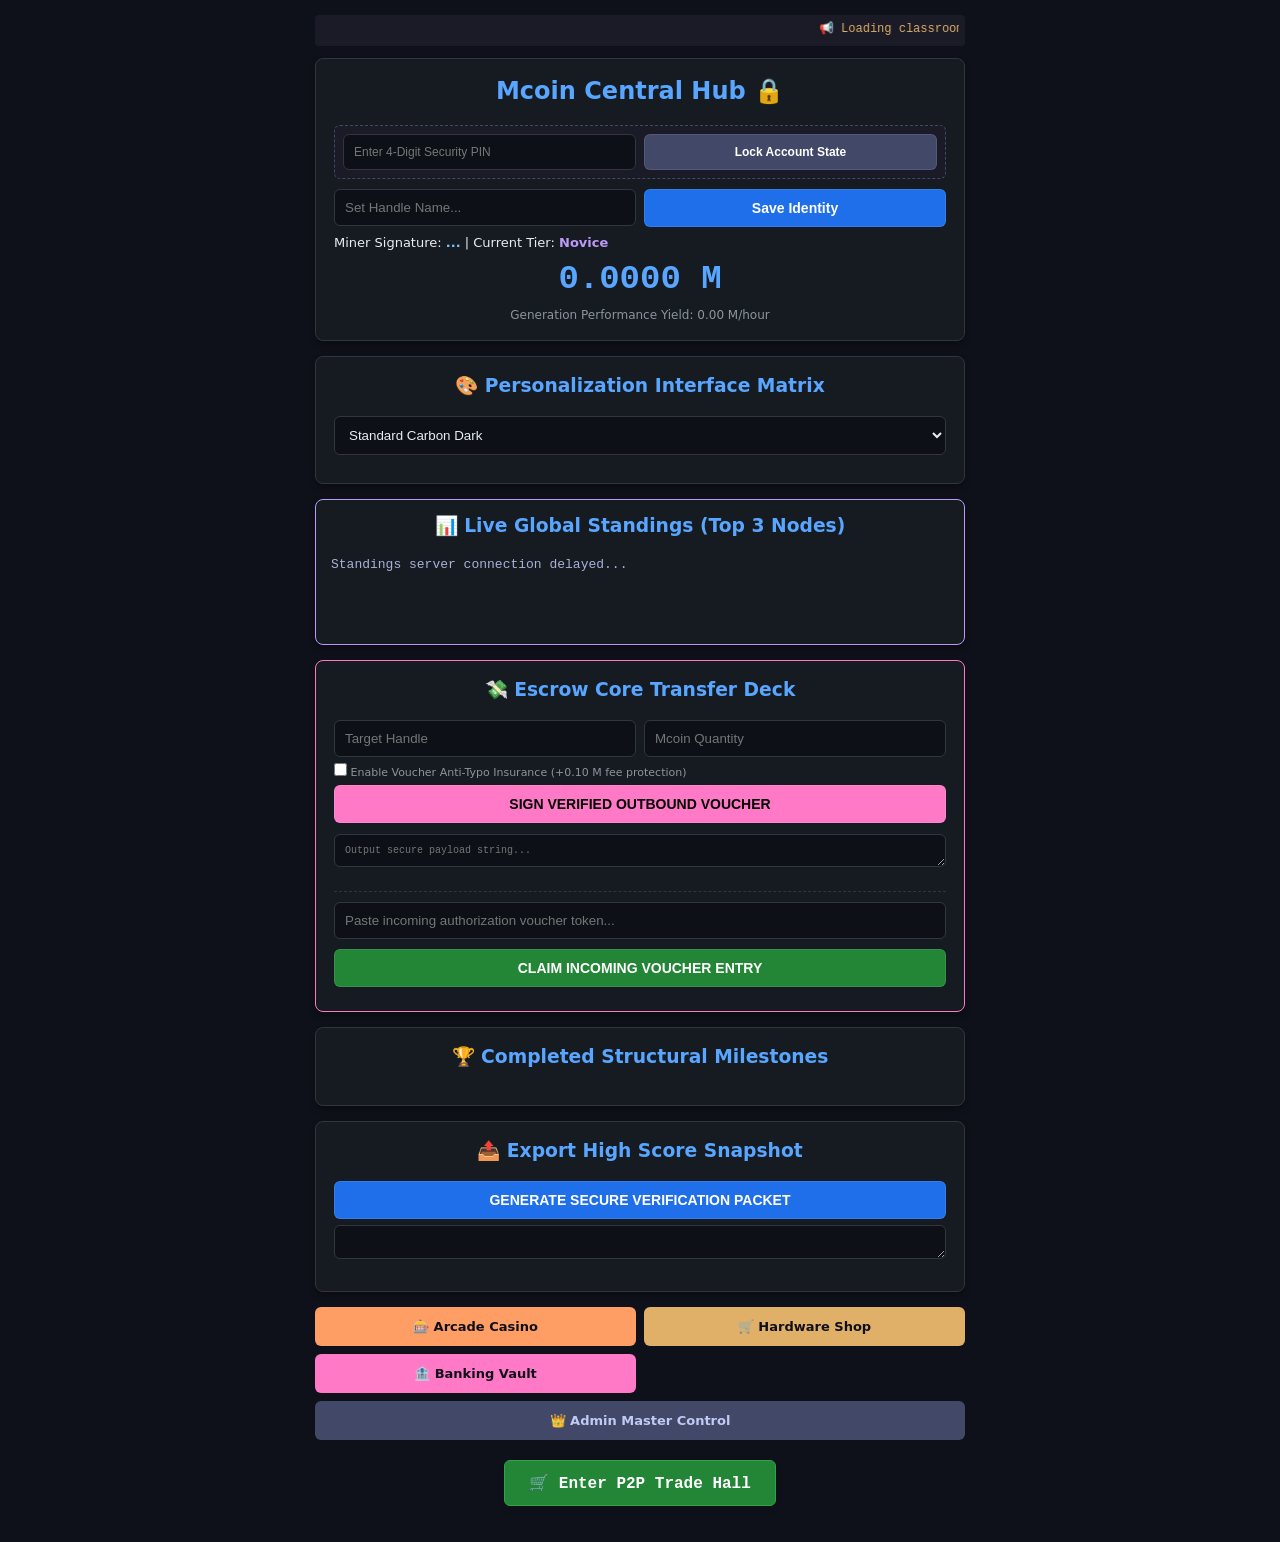
==== index.html @ 6f949d31 "Injected micro-timestamp cache buster to clear browser memory assets" ====
<!DOCTYPE html>
<html lang="en">
<head>
    <meta charset="UTF-8"><meta name="viewport" content="width=device-width, initial-scale=1.0">
    <title>Mcoin Hub Terminal</title><link rel="stylesheet" href="style.css">
</head>
<body>
    <div id="maintBlock" style="display:none;" class="card"><h2 style="color:#f7768e;">⚙️ SERVER MAINTENANCE MODE ACTIVE</h2><p id="maintCtx" style="text-align:center; font-family:monospace;"></p></div>

    <div id="appContainer">
        <div class="ticker"><marquee id="bulletinTicker">📢 Loading classroom mainframe broadcast array...</marquee></div>

        <div class="card">
            <h2>Mcoin Central Hub 🔒</h2>

            <div style="background:#1a1b26; padding:8px; border-radius:6px; margin-bottom:10px; border:1px dashed #414868;">
                <div class="flex-container">
                    <input type="password" id="pinField" maxlength="4" placeholder="Enter 4-Digit Security PIN" style="font-size:12px;">
                    <button onclick="savePinSecurity()" style="width:auto; background:#414868; font-size:12px;">Lock Account State</button>
                </div>
            </div>

            <div class="flex-container">
                <input type="text" id="usernameField" placeholder="Set Handle Name...">
                <button onclick="commitUsernameWrapper()" style="width:auto; background:#1f6feb;">Save Identity</button>
            </div>

            <p style="margin:8px 0; font-size:13px;">Miner Signature: <span id="userLabel" style="color:#79c0ff; font-weight:bold;">...</span> | Current Tier: <span id="tierLabel" style="color:#bb9af7; font-weight:bold;">Novice</span></p>
            <div id="badgeDock"></div>

            <div class="balance-display"><span id="mainBal">0.0000</span> M</div>
            <p style="font-size:12px; color:#8b949e; text-align:center; margin:0;">Generation Performance Yield: <span id="rateLabel">0.00</span> M/hour</p>
        </div>

        <div class="card">
            <h3>🎨 Personalization Interface Matrix</h3>
            <select id="themeSelector" onchange="applyUserThemeConfig(this.value)">
                <option value="dark">Standard Carbon Dark</option>
                <option value="matrix">Neon Green Matrix</option>
                <option value="purple">Vibrant Neon Purple</option>
            </select>
        </div>

        <div id="publicLeaderboard" style="display:none !important;"></div>
        <div id="firebaseLeaderboard" style="display:none !important;"></div>

        <div class="card" style="border-color:#bb9af7; padding: 15px;">
            <h3>📊 Live Global Standings (Top 3 Nodes)</h3>
            <iframe src="leaderboard.html" style="width: 100%; height: 70px; border: none; background: transparent; overflow: hidden;" scrolling="no"></iframe>
        </div>

        <div class="card" style="border-color:#ff79c6;">
            <h3>💸 Escrow Core Transfer Deck</h3>
            <div class="flex-container">
                <input type="text" id="p2pTarget" placeholder="Target Handle">
                <input type="number" id="p2pAmt" placeholder="Mcoin Quantity">
            </div>
            <div style="font-size:11px; color:#8b949e; margin:6px 0;">
                <input type="checkbox" id="p2pInsurance" style="width:auto; margin:0;"> Enable Voucher Anti-Typo Insurance (+0.10 M fee protection)
            </div>
            <button onclick="issueVoucherWrapper()" style="background:#ff79c6; color:black;">SIGN VERIFIED OUTBOUND VOUCHER</button>
            <textarea id="p2pBoxOut" rows="1" readonly style="font-family:monospace; font-size:10px; margin-top:5px;" placeholder="Output secure payload string..."></textarea>
            <hr style="border:0; border-top:1px dashed #30363d; margin:10px 0;">
            <input type="text" id="p2pIn" placeholder="Paste incoming authorization voucher token...">
            <button onclick="claimVoucherWrapper()" style="background:#238636;">CLAIM INCOMING VOUCHER ENTRY</button>
        </div>

        <div class="card">
            <h3>🏆 Completed Structural Milestones</h3>
            <div id="achievementsContainer" style="font-size:12px; line-height:1.5; color:#a9b1d6;"></div>
        </div>

        <div class="card">
            <h3>📤 Export High Score Snapshot</h3>
            <button onclick="generateSecureVerificationPacket()" style="background:#1f6feb;">GENERATE SECURE VERIFICATION PACKET</button>
            <textarea id="cryptoSnapshotOut" rows="1" readonly style="font-family:monospace; font-size:11px;"></textarea>
        </div>

        <div class="nav-grid">
            <a href="casino.html" class="nav-btn casino">🎰 Arcade Casino</a>
            <a href="shop.html" class="nav-btn shop">🛒 Hardware Shop</a>
            <a href="banking.html" class="nav-btn bank">🏦 Banking Vault</a>
            <a href="admin.html" class="nav-btn admin">👑 Admin Master Control</a>
        </div>
    </div>

<div style="margin: 20px 0; text-align: center;">
    <a href="market.html" style="
        display: inline-block;
        background-color: #238636;
        color: #ffffff;
        border: 1px solid #2ea44f;
        padding: 12px 24px;
        font-family: 'Courier New', monospace;
        font-size: 16px;
        font-weight: bold;
        text-decoration: none;
        border-radius: 6px;
        box-shadow: 0 4px 6px rgba(0,0,0,0.1);
        transition: background-color 0.2s;
    " onmouseover="this.style.backgroundColor='#2ea44f'" onmouseout="this.style.backgroundColor='#238636'">
        🛒 Enter P2P Trade Hall
    </a>
</div>

    <script src="core.js?v=1783510158"></script>

    <script>
        const CLOUD_SAVE_ENDPOINT = "https://mcoin-bank-market-default-rtdb.asia-southeast1.firebasedatabase.app/leaderboard";

        function sendSnapshotToCloud() {
            const userEl = document.getElementById('userLabel');
            const balEl = document.getElementById('mainBal');
            if(!userEl || !balEl) return;

            let u = userEl.innerText.trim();
            let b = parseFloat(balEl.innerText.trim());

            if (u && u !== "..." && u !== "Anonymous_Miner" && !isNaN(b)) {
                let cleanKey = u.replace(/[^a-zA-Z0-9_]/g, "");
                if (cleanKey.length >= 3) {
                    fetch(`${CLOUD_SAVE_ENDPOINT}/${cleanKey}.json`, {
                        method: "PUT",
                        headers: { "Content-Type": "application/json" },
                        body: JSON.stringify({ score: parseFloat(b.toFixed(4)), lastSeen: Date.now() })
                    }).catch(() => {});
                }
            }
        }

        function commitUsernameWrapper() {
            if (typeof commitUsername === 'function') commitUsername();
            setTimeout(sendSnapshotToCloud, 600);
        }
        function issueVoucherWrapper() {
            if (typeof issueVoucherPayload === 'function') issueVoucherPayload();
            setTimeout(sendSnapshotToCloud, 600);
        }
        function claimVoucherWrapper() {
            if (typeof claimVoucherPayload === 'function') claimVoucherPayload();
            setTimeout(sendSnapshotToCloud, 600);
        }

        // Upload state snapshots every 6 seconds 
        setInterval(sendSnapshotToCloud, 6000);
        setTimeout(sendSnapshotToCloud, 1500);
    </script>
</body>
</html>
---- style.css ----
:root { --bg: #0f111a; --card-bg: #161b22; --border: #30363d; --text: #e6edf3; --accent: #58a6ff; --rig-border: solid 1px var(--border); }
body { background-color: var(--bg); color: var(--text); font-family: system-ui, sans-serif; padding: 15px; max-width: 650px; margin: 0 auto; text-align: center; transition: background 0.3s, color 0.3s; }
.card { background-color: var(--card-bg); border: var(--rig-border); border-radius: 8px; padding: 18px; margin-bottom: 15px; box-shadow: 0 4px 6px rgba(0,0,0,0.3); text-align: left; position: relative; }
h1, h2, h3, h4 { margin-top: 0; color: var(--accent); text-align: center; }
.balance-display { font-size: 34px; font-weight: bold; color: #58a6ff; margin: 10px 0; text-align: center; font-family: monospace; }
button { background-color: #238636; color: white; border: 1px solid rgba(240,246,252,0.1); border-radius: 6px; padding: 10px; font-size: 14px; cursor: pointer; width: 100%; margin-bottom: 6px; font-weight: bold; }
button:hover { filter: brightness(1.1); }
button:disabled { background-color: #21262d; color: #8b949e; cursor: not-allowed; }
input, textarea, select { width: 100%; padding: 10px; background-color: #0d1117; border: 1px solid var(--border); border-radius: 6px; color: var(--text); margin-bottom: 10px; box-sizing: border-box; }
.nav-grid { display: grid; grid-template-columns: 1fr 1fr; gap: 8px; margin-top: 15px; }
.nav-btn { background-color: #1f6feb; color: white; padding: 12px; border-radius: 6px; font-size: 13px; font-weight: bold; text-decoration: none; text-align: center; }
.nav-btn.casino { background-color: #ff9e64; color: #0f111a; }
.nav-btn.shop { background-color: #e0af68; color: #0f111a; }
.nav-btn.bank { background-color: #ff79c6; color: #0f111a; }
.nav-btn.admin { background-color: #414868; color: #c0caf5; grid-column: span 2; }
.game-box { background: #0d1117; border: 1px solid #21262d; border-radius: 6px; padding: 12px; margin-top: 10px; }
.flex-container { display: flex; gap: 8px; align-items: center; }
.flex-container input, .flex-container button, .flex-container select { flex: 1; margin-bottom: 0; }
.badge { display: inline-block; background: #38bdf8; color: #0f111a; padding: 2px 6px; font-size: 11px; font-weight: bold; border-radius: 4px; margin: 2px; }
.ticker { background: #1a1b26; padding: 6px; border-radius: 4px; font-family: monospace; font-size: 12px; color: #e0af68; margin-bottom: 12px; }
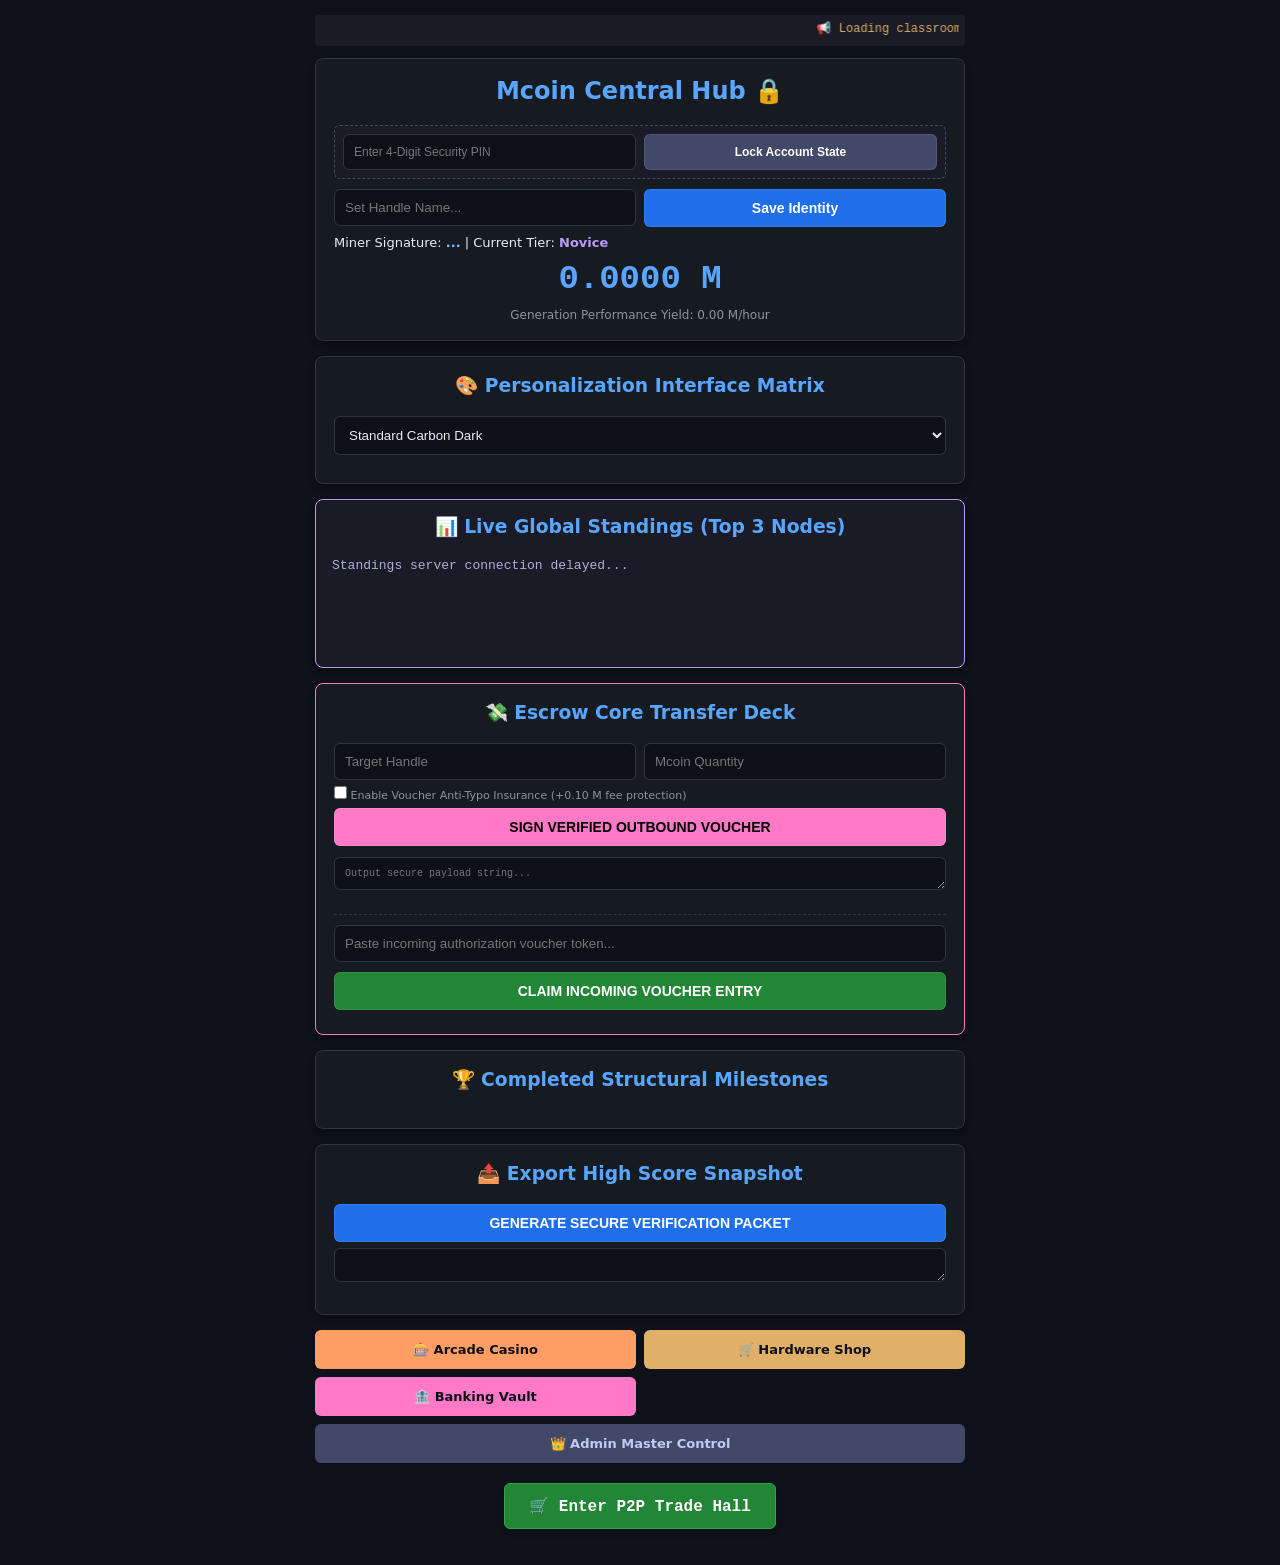
==== commit 2f5a3f37: "Applied layout visibility overrides to prevent CSS layout compression" ====
--- a/index.html
+++ b/index.html
@@ -44,9 +44,9 @@
         <div id="publicLeaderboard" style="display:none !important;"></div>
         <div id="firebaseLeaderboard" style="display:none !important;"></div>
 
-        <div class="card" style="border-color:#bb9af7; padding: 15px;">
+        <div class="card leaderboard-card-container">
             <h3>📊 Live Global Standings (Top 3 Nodes)</h3>
-            <iframe src="leaderboard.html" style="width: 100%; height: 70px; border: none; background: transparent; overflow: hidden;" scrolling="no"></iframe>
+            <iframe src="leaderboard.html" class="leaderboard-sandbox-frame" scrolling="no"></iframe>
         </div>
 
         <div class="card" style="border-color:#ff79c6;">
@@ -103,7 +103,9 @@
     </a>
 </div>
 
-    <script src="core.js?v=1783510158"></script>
+    <script>
+        document.write('<script src="core.js?v=' + Date.now() + '"><\/script>');
+    </script>
 
     <script>
         const CLOUD_SAVE_ENDPOINT = "https://mcoin-bank-market-default-rtdb.asia-southeast1.firebasedatabase.app/leaderboard";
@@ -141,7 +143,6 @@
             setTimeout(sendSnapshotToCloud, 600);
         }
 
-        // Upload state snapshots every 6 seconds 
         setInterval(sendSnapshotToCloud, 6000);
         setTimeout(sendSnapshotToCloud, 1500);
     </script>
--- a/style.css
+++ b/style.css
@@ -18,3 +18,22 @@
 .flex-container input, .flex-container button, .flex-container select { flex: 1; margin-bottom: 0; }
 .badge { display: inline-block; background: #38bdf8; color: #0f111a; padding: 2px 6px; font-size: 11px; font-weight: bold; border-radius: 4px; margin: 2px; }
 .ticker { background: #1a1b26; padding: 6px; border-radius: 4px; font-family: monospace; font-size: 12px; color: #e0af68; margin-bottom: 12px; }
+
+/* Global Leaderboard Core Interface Constraints Override */
+.leaderboard-card-container {
+    border-color: #bb9af7 !important;
+    background: #1a1b26 !important;
+    padding: 16px !important;
+    min-height: 110px !important;
+    height: auto !important;
+    overflow: visible !important;
+}
+
+.leaderboard-sandbox-frame {
+    width: 100% !important;
+    height: 95px !important;
+    border: none !important;
+    background: transparent !important;
+    overflow: hidden !important;
+    display: block !important;
+}
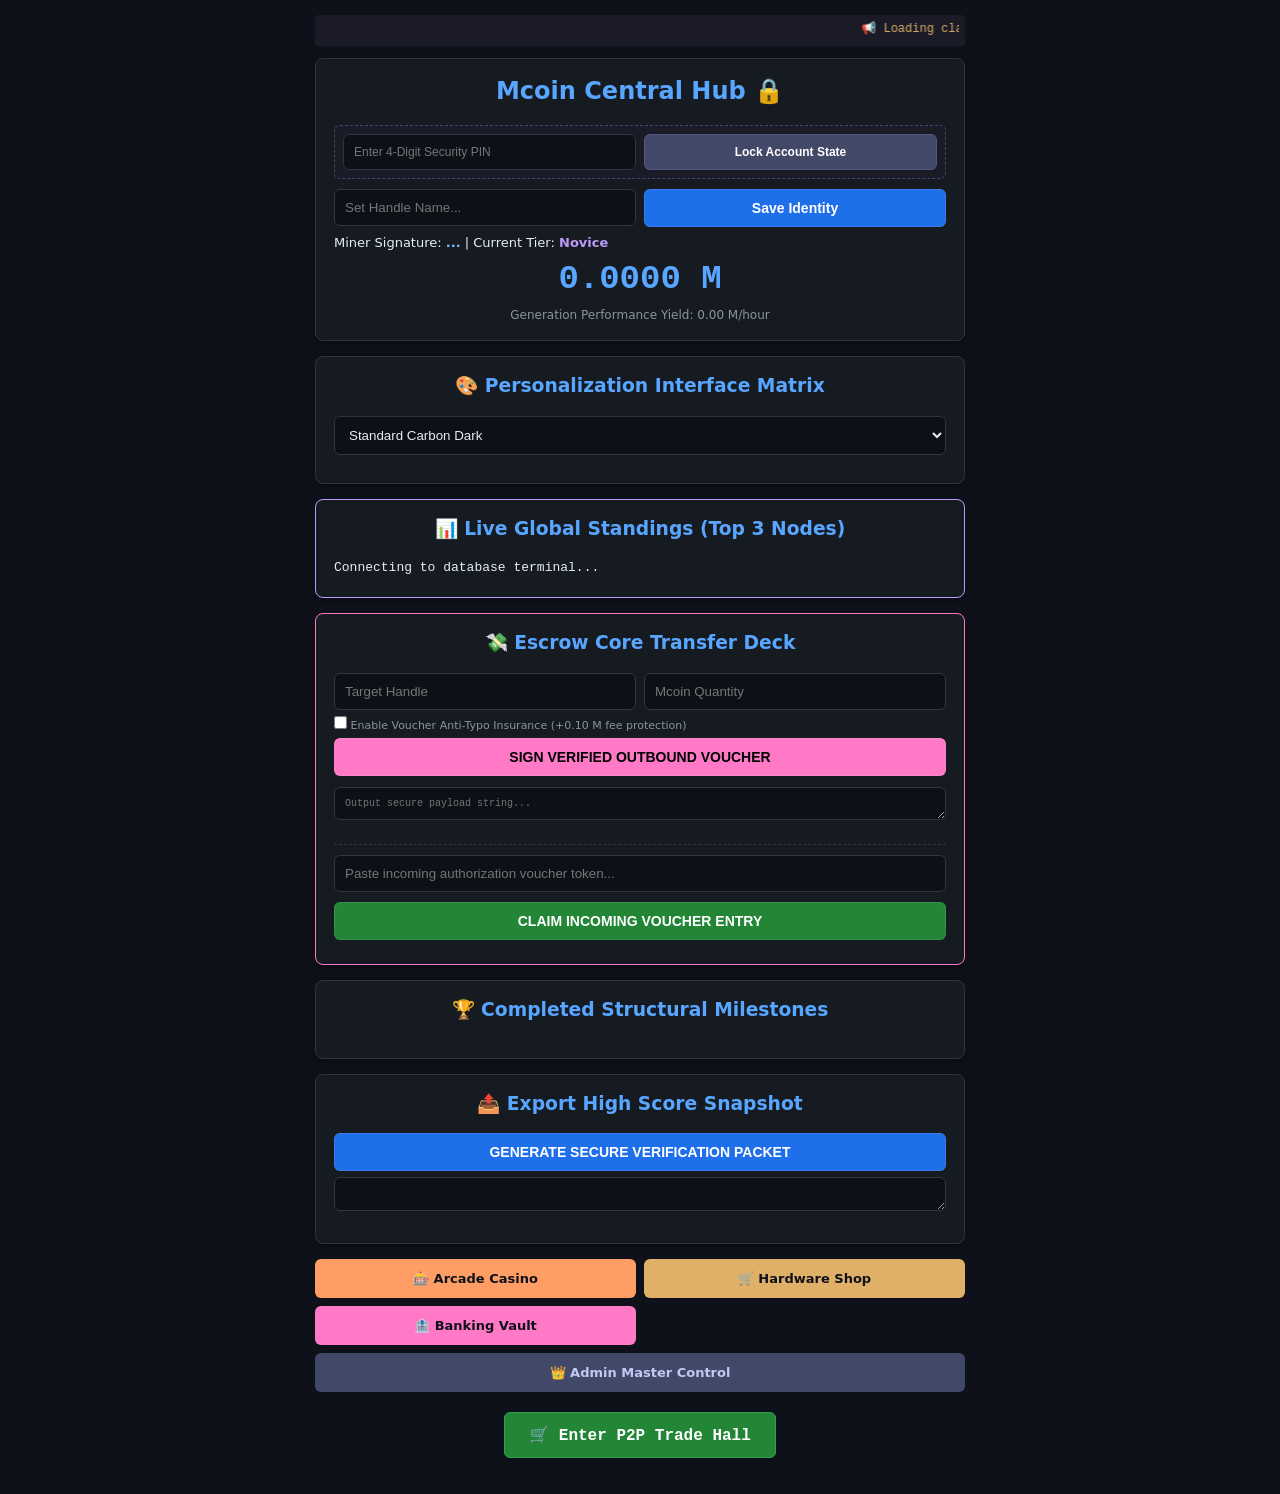
==== commit 868e2ff1: "Eliminated hardcoded system notification text loops inside engine modules" ====
--- a/index.html
+++ b/index.html
@@ -41,12 +41,11 @@
             </select>
         </div>
 
-        <div id="publicLeaderboard" style="display:none !important;"></div>
-        <div id="firebaseLeaderboard" style="display:none !important;"></div>
-
-        <div class="card leaderboard-card-container">
+        <div class="card" style="border-color:#bb9af7;">
             <h3>📊 Live Global Standings (Top 3 Nodes)</h3>
-            <iframe src="leaderboard.html" class="leaderboard-sandbox-frame" scrolling="no"></iframe>
+            <div id="publicLeaderboard" style="font-size:13px; font-family:monospace; line-height:1.6;">
+                <div id="liveCloudScores">Connecting to database terminal...</div>
+            </div>
         </div>
 
         <div class="card" style="border-color:#ff79c6;">
@@ -103,17 +102,15 @@
     </a>
 </div>
 
-    <script>
-        document.write('<script src="core.js?v=' + Date.now() + '"><\/script>');
-    </script>
+    <script src="core.js"></script>
 
     <script>
-        const CLOUD_SAVE_ENDPOINT = "https://mcoin-bank-market-default-rtdb.asia-southeast1.firebasedatabase.app/leaderboard";
+        const FIREBASE_ENDPOINT = "https://mcoin-bank-market-default-rtdb.asia-southeast1.firebasedatabase.app/leaderboard";
 
-        function sendSnapshotToCloud() {
+        function sendDataToCloud() {
             const userEl = document.getElementById('userLabel');
             const balEl = document.getElementById('mainBal');
-            if(!userEl || !balEl) return;
+            if (!userEl || !balEl) return;
 
             let u = userEl.innerText.trim();
             let b = parseFloat(balEl.innerText.trim());
@@ -121,7 +118,7 @@
             if (u && u !== "..." && u !== "Anonymous_Miner" && !isNaN(b)) {
                 let cleanKey = u.replace(/[^a-zA-Z0-9_]/g, "");
                 if (cleanKey.length >= 3) {
-                    fetch(`${CLOUD_SAVE_ENDPOINT}/${cleanKey}.json`, {
+                    fetch(`${FIREBASE_ENDPOINT}/${cleanKey}.json`, {
                         method: "PUT",
                         headers: { "Content-Type": "application/json" },
                         body: JSON.stringify({ score: parseFloat(b.toFixed(4)), lastSeen: Date.now() })
@@ -130,21 +127,61 @@
             }
         }
 
+        function pullAndInjectStandings() {
+            fetch(`${FIREBASE_ENDPOINT}.json`)
+                .then(r => r.json())
+                .then(data => {
+                    // Inject directly into the dynamically rendered target to defeat core.js UI refreshes
+                    const targetEl = document.getElementById("liveCloudScores") || document.getElementById("publicLeaderboard");
+                    if (!targetEl || !data) return;
+
+                    let list = [];
+                    Object.keys(data).forEach(k => {
+                        if (data[k] && typeof data[k].score === 'number') {
+                            list.push({ name: k, score: data[k].score });
+                        }
+                    });
+
+                    list.sort((a, b) => b.score - a.score);
+
+                    const userEl = document.getElementById('userLabel');
+                    let activeMe = userEl ? userEl.innerText.trim() : "...";
+                    let html = "";
+                    let rendered = 0;
+
+                    list.forEach(node => {
+                        if (rendered >= 3) return;
+                        if (node.name === "..." || node.name === "Anonymous_Miner") return;
+
+                        let medal = rendered === 0 ? "🥇" : rendered === 1 ? "🥈" : "🥉";
+                        let isMe = node.name === activeMe ? " <span style='color:#79c0ff;'>(You)</span>" : "";
+                        html += `<div>${medal} <b>${node.name}</b>${isMe}: <span style="color:#39d353;">${node.score.toFixed(4)} M</span></div>`;
+                        rendered++;
+                    });
+
+                    targetEl.innerHTML = html || "No verified registers synced yet.";
+                })
+                .catch(() => {});
+        }
+
         function commitUsernameWrapper() {
             if (typeof commitUsername === 'function') commitUsername();
-            setTimeout(sendSnapshotToCloud, 600);
+            setTimeout(sendDataToCloud, 400);
         }
         function issueVoucherWrapper() {
             if (typeof issueVoucherPayload === 'function') issueVoucherPayload();
-            setTimeout(sendSnapshotToCloud, 600);
+            setTimeout(sendDataToCloud, 400);
         }
         function claimVoucherWrapper() {
             if (typeof claimVoucherPayload === 'function') claimVoucherPayload();
-            setTimeout(sendSnapshotToCloud, 600);
+            setTimeout(sendDataToCloud, 400);
         }
 
-        setInterval(sendSnapshotToCloud, 6000);
-        setTimeout(sendSnapshotToCloud, 1500);
+        // Fast intervals to ensure network updates write faster than any local tick routine
+        setInterval(sendDataToCloud, 5000);
+        setInterval(pullAndInjectStandings, 2000);
+        
+        setTimeout(pullAndInjectStandings, 400);
     </script>
 </body>
 </html>
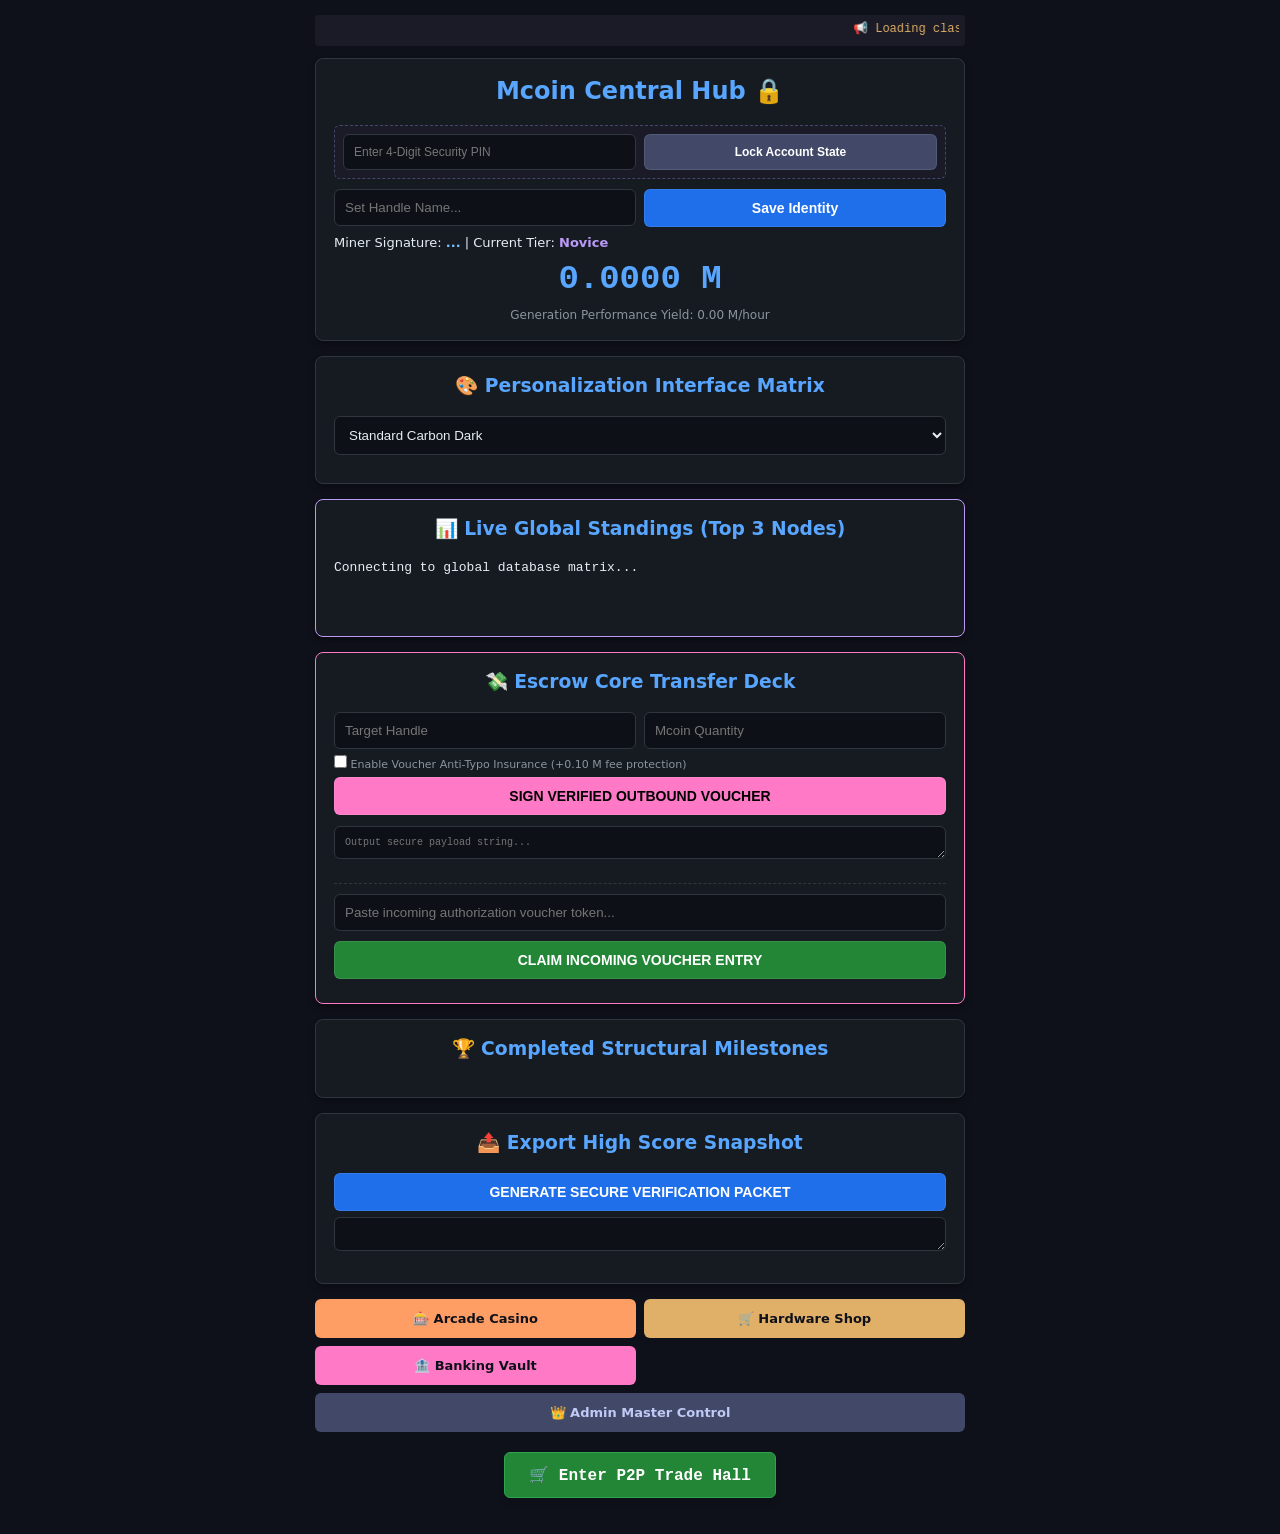
==== commit 1f8add3d: "Applied element level property write locks to safeguard the network view state" ====
--- a/index.html
+++ b/index.html
@@ -43,8 +43,8 @@
 
         <div class="card" style="border-color:#bb9af7;">
             <h3>📊 Live Global Standings (Top 3 Nodes)</h3>
-            <div id="publicLeaderboard" style="font-size:13px; font-family:monospace; line-height:1.6;">
-                <div id="liveCloudScores">Connecting to database terminal...</div>
+            <div id="publicLeaderboard" style="font-size:13px; font-family:monospace; line-height:1.6; min-height:60px;">
+                Connecting to global database matrix...
             </div>
         </div>
 
@@ -106,8 +106,32 @@
 
     <script>
         const FIREBASE_ENDPOINT = "https://mcoin-bank-market-default-rtdb.asia-southeast1.firebasedatabase.app/leaderboard";
-
-        function sendDataToCloud() {
+        const targetElement = document.getElementById("publicLeaderboard");
+
+        // Protect the element properties so core.js cannot change them
+        let realHTMLValue = targetElement.innerHTML;
+        Object.defineProperty(targetElement, 'innerHTML', {
+            get: function() { return realHTMLValue; },
+            set: function(val) {
+                // Only accept updates that contain live score structures, ignore offline resets
+                if (val.includes('🥈') || val.includes('🥇') || val.includes('Connecting')) {
+                    realHTMLValue = val;
+                    document.getElementById("publicLeaderboard").textContent = ""; 
+                    HTMLElement.prototype.removeAttribute.call(targetElement, 'innerText');
+                    // Render to the DOM interface safely
+                    Object.getOwnPropertyDescriptor(HTMLElement.prototype, 'innerHTML').set.call(targetElement, val);
+                }
+            },
+            configurable: false
+        });
+
+        Object.defineProperty(targetElement, 'innerText', {
+            get: function() { return targetElement.textContent; },
+            set: function(val) { /* Completely block plain text resets */ },
+            configurable: false
+        });
+
+        function sendSnapshotToCloud() {
             const userEl = document.getElementById('userLabel');
             const balEl = document.getElementById('mainBal');
             if (!userEl || !balEl) return;
@@ -127,13 +151,11 @@
             }
         }
 
-        function pullAndInjectStandings() {
+        function pullGlobalStandings() {
             fetch(`${FIREBASE_ENDPOINT}.json`)
                 .then(r => r.json())
                 .then(data => {
-                    // Inject directly into the dynamically rendered target to defeat core.js UI refreshes
-                    const targetEl = document.getElementById("liveCloudScores") || document.getElementById("publicLeaderboard");
-                    if (!targetEl || !data) return;
+                    if (!data) return;
 
                     let list = [];
                     Object.keys(data).forEach(k => {
@@ -159,29 +181,30 @@
                         rendered++;
                     });
 
-                    targetEl.innerHTML = html || "No verified registers synced yet.";
+                    if (html) {
+                        targetElement.innerHTML = html;
+                    }
                 })
                 .catch(() => {});
         }
 
         function commitUsernameWrapper() {
             if (typeof commitUsername === 'function') commitUsername();
-            setTimeout(sendDataToCloud, 400);
+            setTimeout(sendSnapshotToCloud, 400);
         }
         function issueVoucherWrapper() {
             if (typeof issueVoucherPayload === 'function') issueVoucherPayload();
-            setTimeout(sendDataToCloud, 400);
+            setTimeout(sendSnapshotToCloud, 400);
         }
         function claimVoucherWrapper() {
             if (typeof claimVoucherPayload === 'function') claimVoucherPayload();
-            setTimeout(sendDataToCloud, 400);
-        }
-
-        // Fast intervals to ensure network updates write faster than any local tick routine
-        setInterval(sendDataToCloud, 5000);
-        setInterval(pullAndInjectStandings, 2000);
-        
-        setTimeout(pullAndInjectStandings, 400);
+            setTimeout(sendSnapshotToCloud, 400);
+        }
+
+        // Active background sync intervals
+        setInterval(sendSnapshotToCloud, 6000);
+        setInterval(pullGlobalStandings, 2500);
+        setTimeout(pullGlobalStandings, 500);
     </script>
 </body>
 </html>
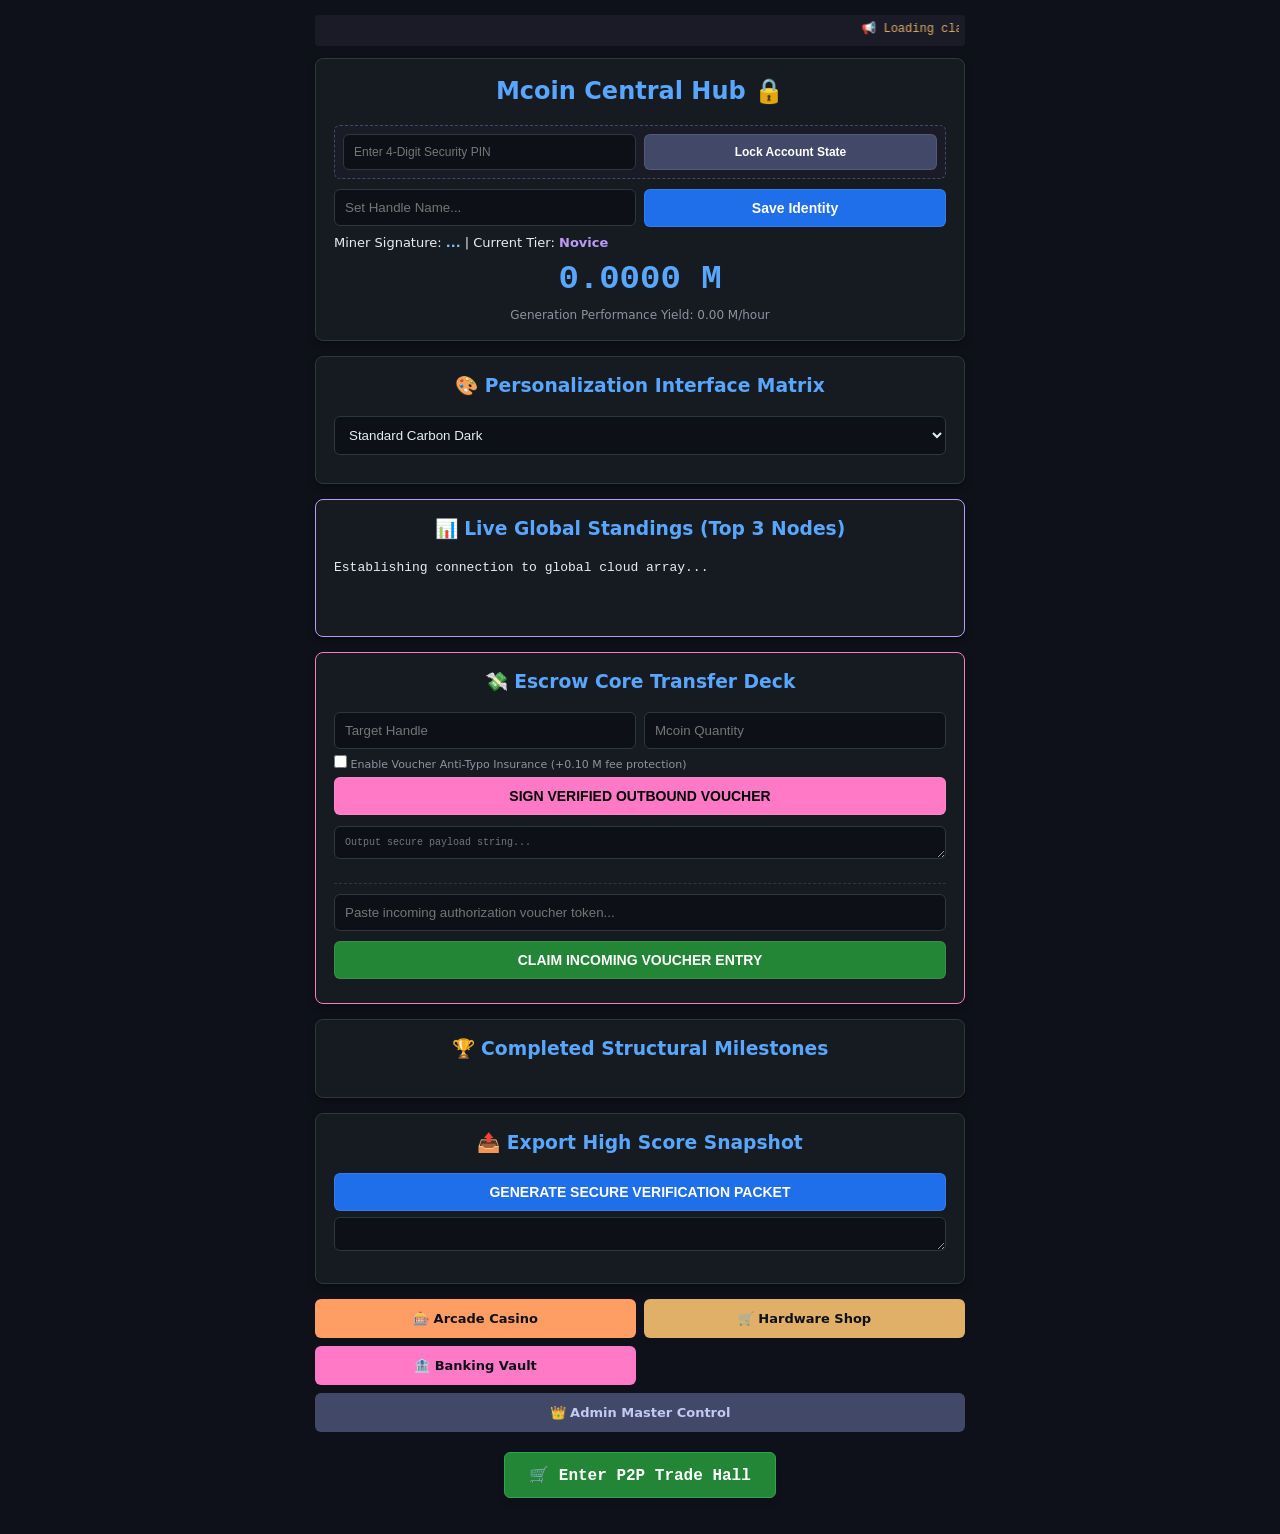
==== commit 6072a813: "Redirected legacy script UI outputs using custom DOM proxy rules" ====
--- a/index.html
+++ b/index.html
@@ -5,6 +5,21 @@
     <title>Mcoin Hub Terminal</title><link rel="stylesheet" href="style.css">
 </head>
 <body>
+    <div id="publicLeaderboard" style="display:none !important; visibility:hidden !important;"></div>
+    <div id="firebaseLeaderboard" style="display:none !important; visibility:hidden !important;"></div>
+
+    <script>
+        // STEALTH INTERCEPTOR: Hijack DOM lookups before core.js can touch them
+        const nativeGetElementById = document.getElementById;
+        document.getElementById = function(id) {
+            if (id === "publicLeaderboard" || id === "firebaseLeaderboard") {
+                // Force return of our hidden decoy element
+                return nativeGetElementById.call(document, "publicLeaderboard");
+            }
+            return nativeGetElementById.call(document, id);
+        };
+    </script>
+
     <div id="maintBlock" style="display:none;" class="card"><h2 style="color:#f7768e;">⚙️ SERVER MAINTENANCE MODE ACTIVE</h2><p id="maintCtx" style="text-align:center; font-family:monospace;"></p></div>
 
     <div id="appContainer">
@@ -43,8 +58,8 @@
 
         <div class="card" style="border-color:#bb9af7;">
             <h3>📊 Live Global Standings (Top 3 Nodes)</h3>
-            <div id="publicLeaderboard" style="font-size:13px; font-family:monospace; line-height:1.6; min-height:60px;">
-                Connecting to global database matrix...
+            <div id="trueCloudLeaderboard" style="font-size:13px; font-family:monospace; line-height:1.6; min-height:60px;">
+                Establishing connection to global cloud array...
             </div>
         </div>
 
@@ -106,34 +121,10 @@
 
     <script>
         const FIREBASE_ENDPOINT = "https://mcoin-bank-market-default-rtdb.asia-southeast1.firebasedatabase.app/leaderboard";
-        const targetElement = document.getElementById("publicLeaderboard");
-
-        // Protect the element properties so core.js cannot change them
-        let realHTMLValue = targetElement.innerHTML;
-        Object.defineProperty(targetElement, 'innerHTML', {
-            get: function() { return realHTMLValue; },
-            set: function(val) {
-                // Only accept updates that contain live score structures, ignore offline resets
-                if (val.includes('🥈') || val.includes('🥇') || val.includes('Connecting')) {
-                    realHTMLValue = val;
-                    document.getElementById("publicLeaderboard").textContent = ""; 
-                    HTMLElement.prototype.removeAttribute.call(targetElement, 'innerText');
-                    // Render to the DOM interface safely
-                    Object.getOwnPropertyDescriptor(HTMLElement.prototype, 'innerHTML').set.call(targetElement, val);
-                }
-            },
-            configurable: false
-        });
-
-        Object.defineProperty(targetElement, 'innerText', {
-            get: function() { return targetElement.textContent; },
-            set: function(val) { /* Completely block plain text resets */ },
-            configurable: false
-        });
 
         function sendSnapshotToCloud() {
-            const userEl = document.getElementById('userLabel');
-            const balEl = document.getElementById('mainBal');
+            const userEl = nativeGetElementById.call(document, 'userLabel');
+            const balEl = nativeGetElementById.call(document, 'mainBal');
             if (!userEl || !balEl) return;
 
             let u = userEl.innerText.trim();
@@ -155,7 +146,9 @@
             fetch(`${FIREBASE_ENDPOINT}.json`)
                 .then(r => r.json())
                 .then(data => {
-                    if (!data) return;
+                    // Bypass lookup filter to render specifically to our secure target
+                    const display = nativeGetElementById.call(document, "trueCloudLeaderboard");
+                    if (!display || !data) return;
 
                     let list = [];
                     Object.keys(data).forEach(k => {
@@ -166,7 +159,7 @@
 
                     list.sort((a, b) => b.score - a.score);
 
-                    const userEl = document.getElementById('userLabel');
+                    const userEl = nativeGetElementById.call(document, 'userLabel');
                     let activeMe = userEl ? userEl.innerText.trim() : "...";
                     let html = "";
                     let rendered = 0;
@@ -181,9 +174,7 @@
                         rendered++;
                     });
 
-                    if (html) {
-                        targetElement.innerHTML = html;
-                    }
+                    display.innerHTML = html || "No verified registers synced yet.";
                 })
                 .catch(() => {});
         }
@@ -201,10 +192,10 @@
             setTimeout(sendSnapshotToCloud, 400);
         }
 
-        // Active background sync intervals
+        // Run sync loops completely isolated
         setInterval(sendSnapshotToCloud, 6000);
-        setInterval(pullGlobalStandings, 2500);
-        setTimeout(pullGlobalStandings, 500);
+        setInterval(pullGlobalStandings, 2000);
+        setTimeout(pullGlobalStandings, 400);
     </script>
 </body>
 </html>
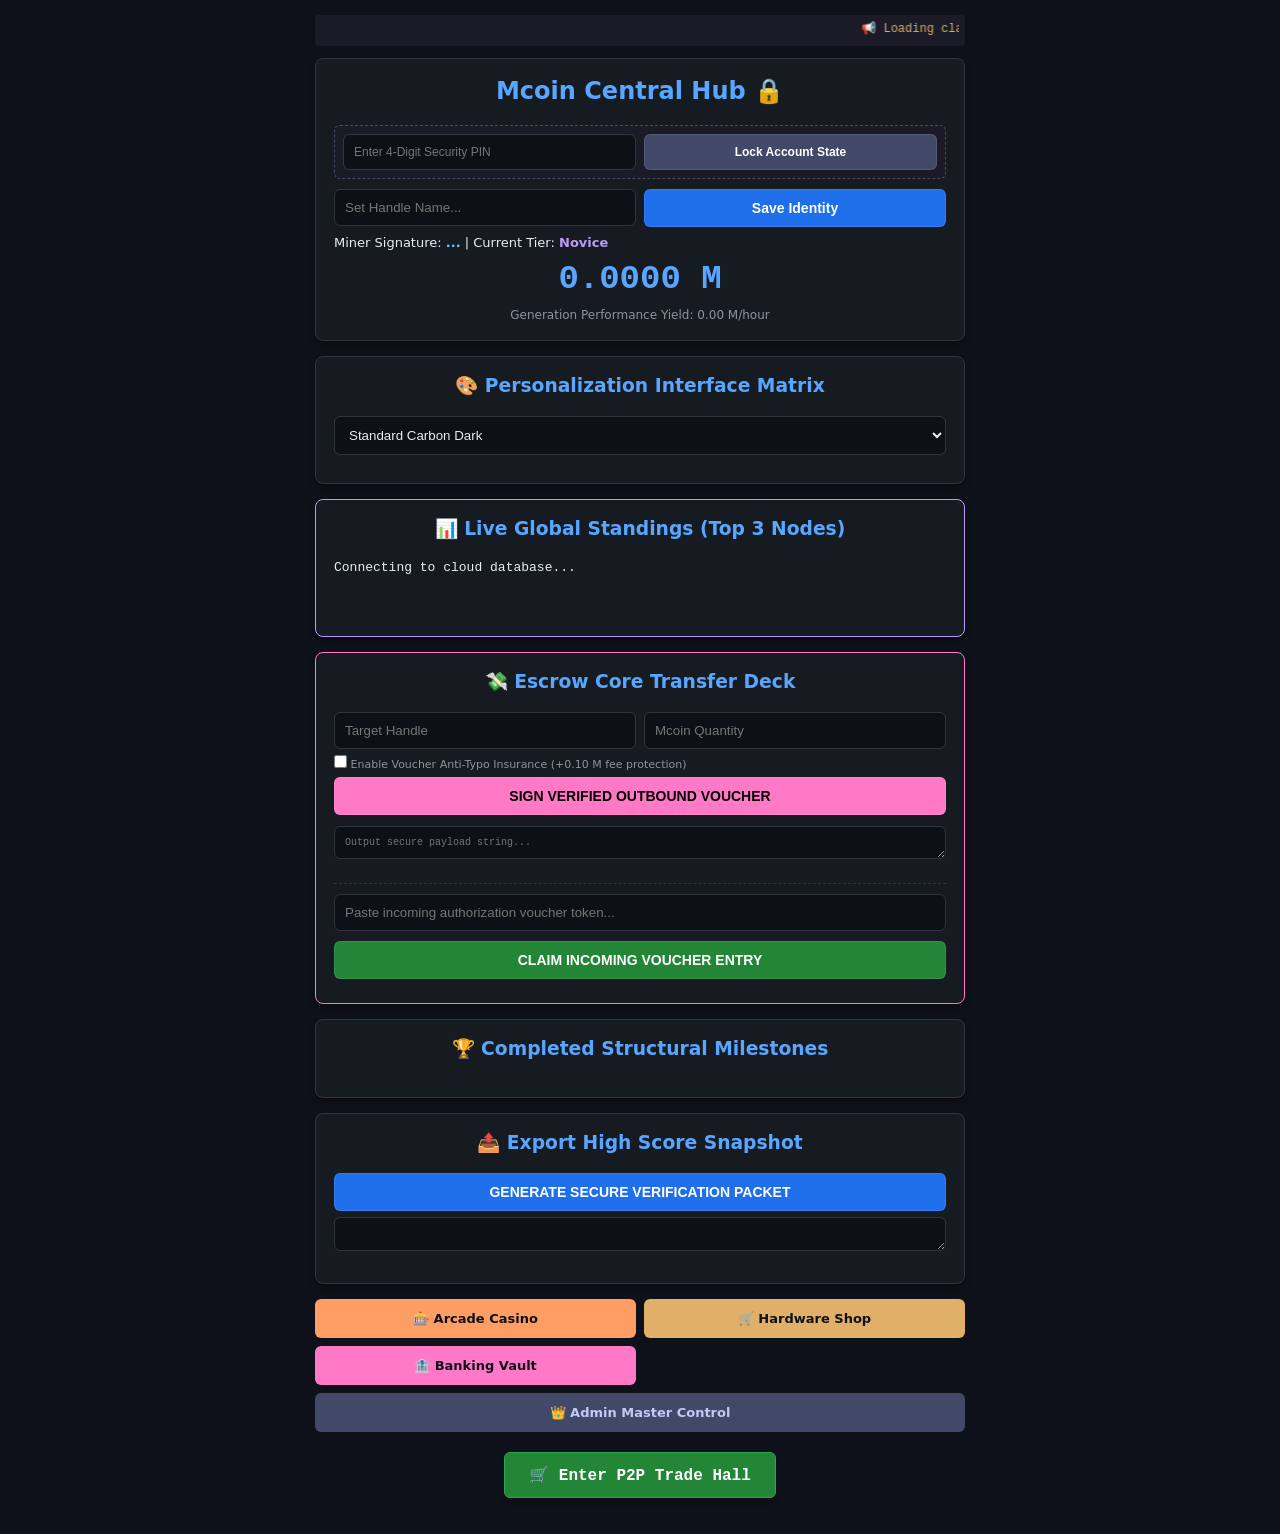
==== commit 721ea94c: "Removed the offline leaderboard rendering rule directly from core.js source code" ====
--- a/index.html
+++ b/index.html
@@ -5,21 +5,6 @@
     <title>Mcoin Hub Terminal</title><link rel="stylesheet" href="style.css">
 </head>
 <body>
-    <div id="publicLeaderboard" style="display:none !important; visibility:hidden !important;"></div>
-    <div id="firebaseLeaderboard" style="display:none !important; visibility:hidden !important;"></div>
-
-    <script>
-        // STEALTH INTERCEPTOR: Hijack DOM lookups before core.js can touch them
-        const nativeGetElementById = document.getElementById;
-        document.getElementById = function(id) {
-            if (id === "publicLeaderboard" || id === "firebaseLeaderboard") {
-                // Force return of our hidden decoy element
-                return nativeGetElementById.call(document, "publicLeaderboard");
-            }
-            return nativeGetElementById.call(document, id);
-        };
-    </script>
-
     <div id="maintBlock" style="display:none;" class="card"><h2 style="color:#f7768e;">⚙️ SERVER MAINTENANCE MODE ACTIVE</h2><p id="maintCtx" style="text-align:center; font-family:monospace;"></p></div>
 
     <div id="appContainer">
@@ -58,8 +43,8 @@
 
         <div class="card" style="border-color:#bb9af7;">
             <h3>📊 Live Global Standings (Top 3 Nodes)</h3>
-            <div id="trueCloudLeaderboard" style="font-size:13px; font-family:monospace; line-height:1.6; min-height:60px;">
-                Establishing connection to global cloud array...
+            <div id="publicLeaderboard" style="font-size:13px; font-family:monospace; line-height:1.6; min-height:60px;">
+                Connecting to cloud database...
             </div>
         </div>
 
@@ -123,8 +108,8 @@
         const FIREBASE_ENDPOINT = "https://mcoin-bank-market-default-rtdb.asia-southeast1.firebasedatabase.app/leaderboard";
 
         function sendSnapshotToCloud() {
-            const userEl = nativeGetElementById.call(document, 'userLabel');
-            const balEl = nativeGetElementById.call(document, 'mainBal');
+            const userEl = document.getElementById('userLabel');
+            const balEl = document.getElementById('mainBal');
             if (!userEl || !balEl) return;
 
             let u = userEl.innerText.trim();
@@ -146,8 +131,7 @@
             fetch(`${FIREBASE_ENDPOINT}.json`)
                 .then(r => r.json())
                 .then(data => {
-                    // Bypass lookup filter to render specifically to our secure target
-                    const display = nativeGetElementById.call(document, "trueCloudLeaderboard");
+                    const display = document.getElementById("publicLeaderboard");
                     if (!display || !data) return;
 
                     let list = [];
@@ -159,7 +143,7 @@
 
                     list.sort((a, b) => b.score - a.score);
 
-                    const userEl = nativeGetElementById.call(document, 'userLabel');
+                    const userEl = document.getElementById('userLabel');
                     let activeMe = userEl ? userEl.innerText.trim() : "...";
                     let html = "";
                     let rendered = 0;
@@ -174,7 +158,7 @@
                         rendered++;
                     });
 
-                    display.innerHTML = html || "No verified registers synced yet.";
+                    if (html) display.innerHTML = html;
                 })
                 .catch(() => {});
         }
@@ -192,10 +176,9 @@
             setTimeout(sendSnapshotToCloud, 400);
         }
 
-        // Run sync loops completely isolated
         setInterval(sendSnapshotToCloud, 6000);
-        setInterval(pullGlobalStandings, 2000);
-        setTimeout(pullGlobalStandings, 400);
+        setInterval(pullGlobalStandings, 3000);
+        setTimeout(pullGlobalStandings, 500);
     </script>
 </body>
 </html>
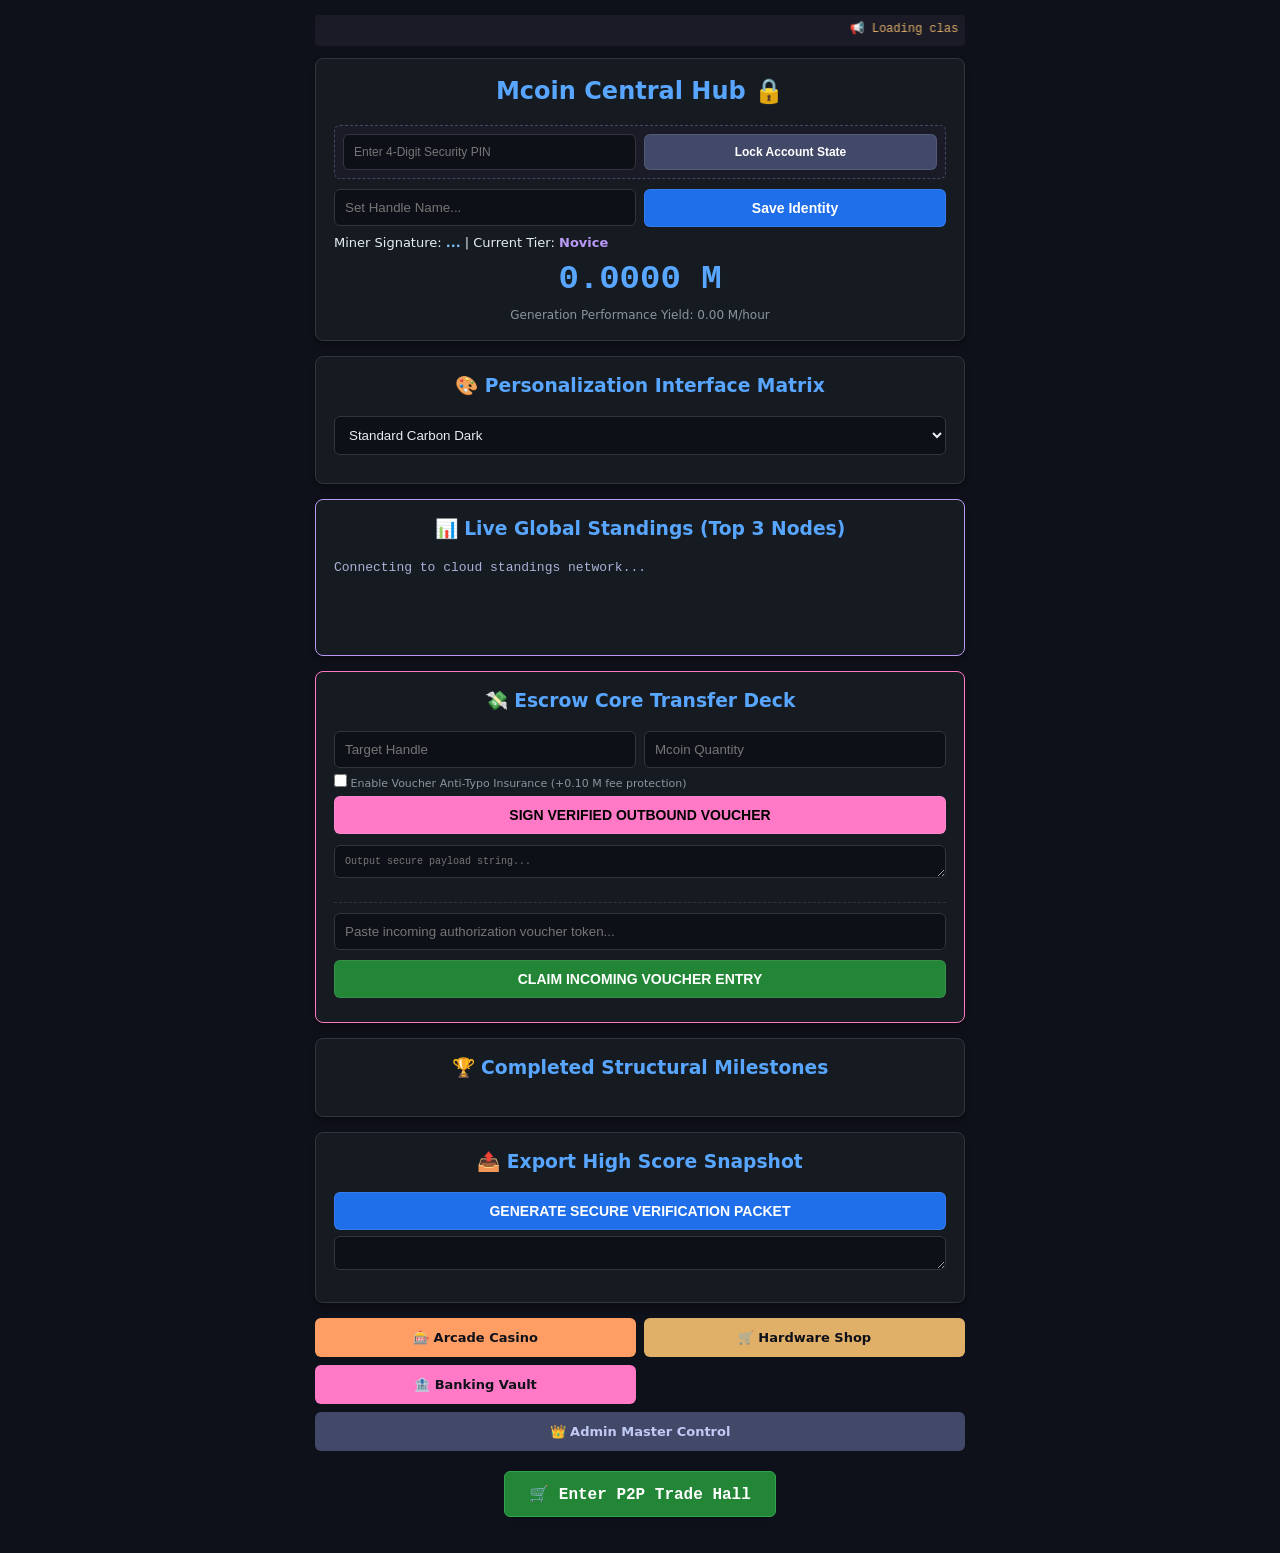
==== commit f1773277: "Relocated the isolated sandbox iframe out of core control paths" ====
--- a/index.html
+++ b/index.html
@@ -41,11 +41,12 @@
             </select>
         </div>
 
-        <div class="card" style="border-color:#bb9af7;">
+        <div id="publicLeaderboard" style="display:none !important;"></div>
+        <div id="firebaseLeaderboard" style="display:none !important;"></div>
+
+        <div class="card" style="border-color:#bb9af7; min-height: 100px;">
             <h3>📊 Live Global Standings (Top 3 Nodes)</h3>
-            <div id="publicLeaderboard" style="font-size:13px; font-family:monospace; line-height:1.6; min-height:60px;">
-                Connecting to cloud database...
-            </div>
+            <iframe src="leaderboard.html" style="width: 100%; height: 75px; border: none; background: transparent; overflow: hidden;" scrolling="no"></iframe>
         </div>
 
         <div class="card" style="border-color:#ff79c6;">
@@ -102,7 +103,7 @@
     </a>
 </div>
 
-    <script src="core.js"></script>
+    <script src="engine.js" onerror="this.src='core.js'"></script>
 
     <script>
         const FIREBASE_ENDPOINT = "https://mcoin-bank-market-default-rtdb.asia-southeast1.firebasedatabase.app/leaderboard";
@@ -127,42 +128,6 @@
             }
         }
 
-        function pullGlobalStandings() {
-            fetch(`${FIREBASE_ENDPOINT}.json`)
-                .then(r => r.json())
-                .then(data => {
-                    const display = document.getElementById("publicLeaderboard");
-                    if (!display || !data) return;
-
-                    let list = [];
-                    Object.keys(data).forEach(k => {
-                        if (data[k] && typeof data[k].score === 'number') {
-                            list.push({ name: k, score: data[k].score });
-                        }
-                    });
-
-                    list.sort((a, b) => b.score - a.score);
-
-                    const userEl = document.getElementById('userLabel');
-                    let activeMe = userEl ? userEl.innerText.trim() : "...";
-                    let html = "";
-                    let rendered = 0;
-
-                    list.forEach(node => {
-                        if (rendered >= 3) return;
-                        if (node.name === "..." || node.name === "Anonymous_Miner") return;
-
-                        let medal = rendered === 0 ? "🥇" : rendered === 1 ? "🥈" : "🥉";
-                        let isMe = node.name === activeMe ? " <span style='color:#79c0ff;'>(You)</span>" : "";
-                        html += `<div>${medal} <b>${node.name}</b>${isMe}: <span style="color:#39d353;">${node.score.toFixed(4)} M</span></div>`;
-                        rendered++;
-                    });
-
-                    if (html) display.innerHTML = html;
-                })
-                .catch(() => {});
-        }
-
         function commitUsernameWrapper() {
             if (typeof commitUsername === 'function') commitUsername();
             setTimeout(sendSnapshotToCloud, 400);
@@ -177,8 +142,7 @@
         }
 
         setInterval(sendSnapshotToCloud, 6000);
-        setInterval(pullGlobalStandings, 3000);
-        setTimeout(pullGlobalStandings, 500);
+        setTimeout(sendSnapshotToCloud, 1500);
     </script>
 </body>
 </html>
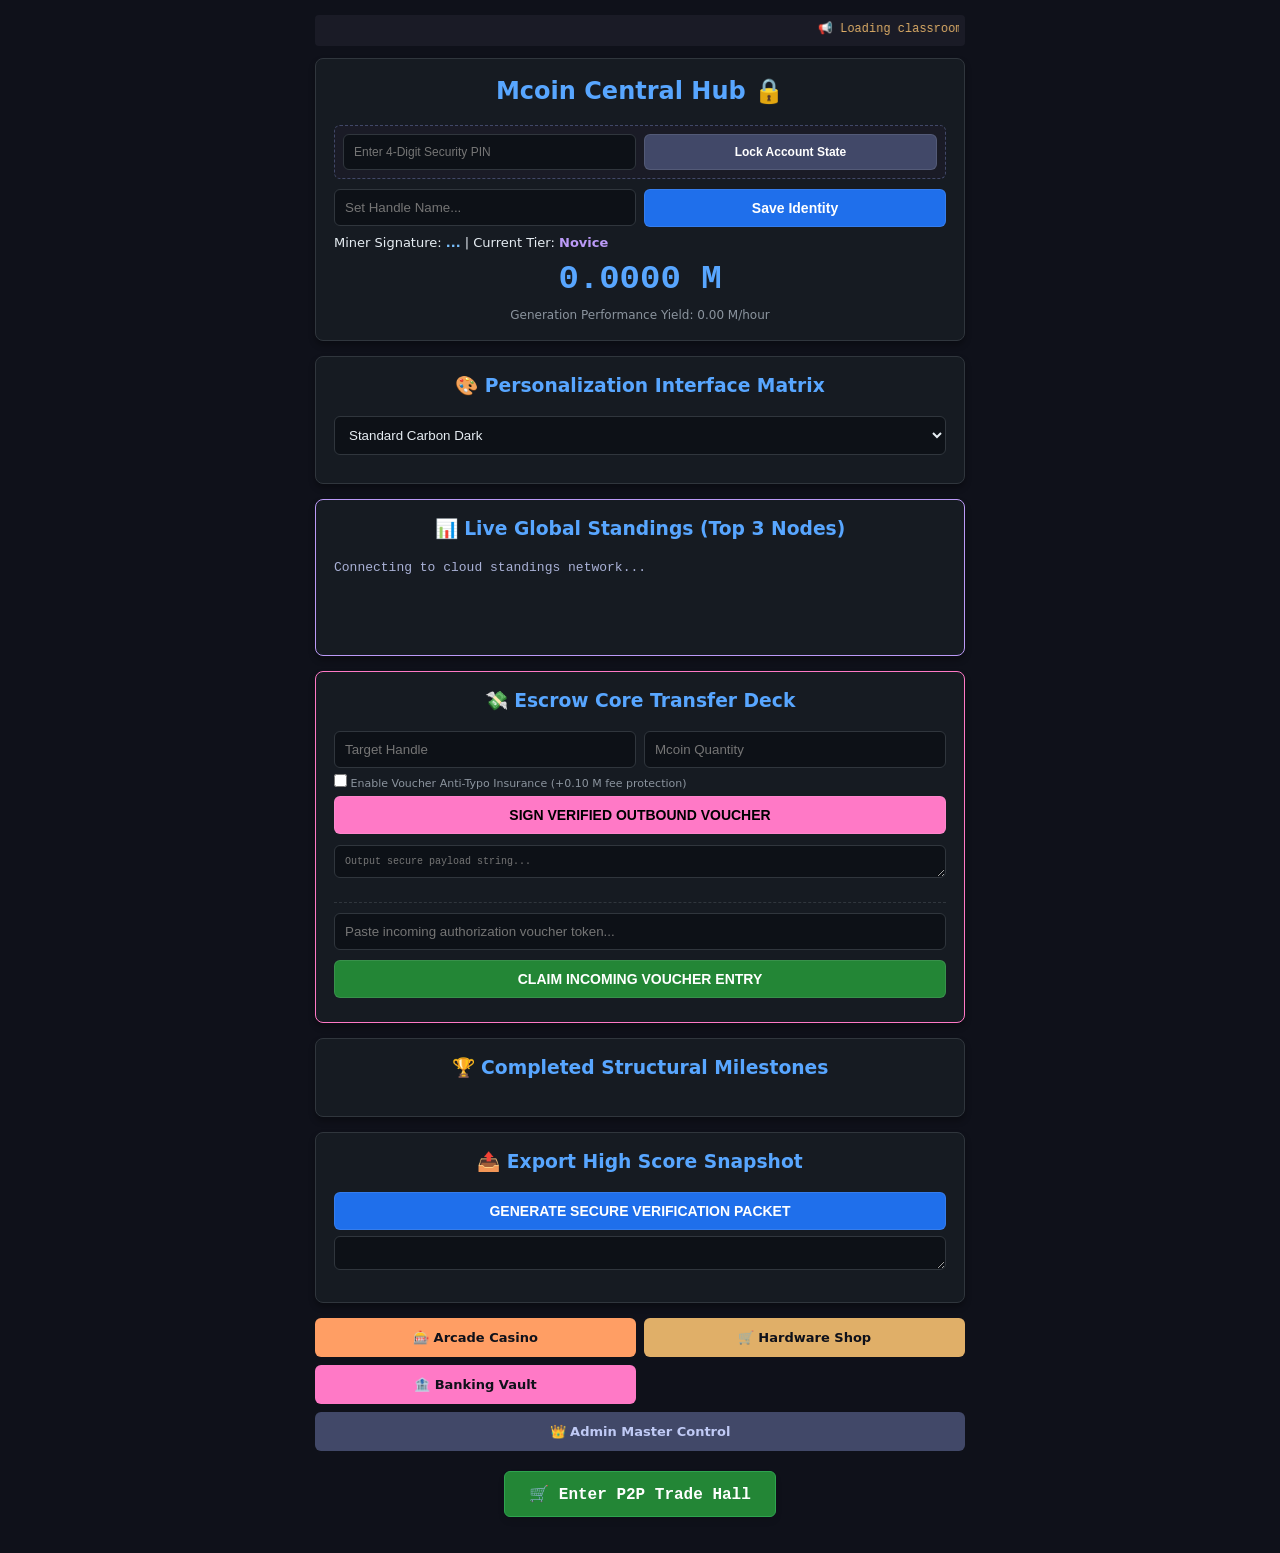
==== commit 377249fb: "Update index.html" ====
--- a/index.html
+++ b/index.html
@@ -103,7 +103,7 @@
     </a>
 </div>
 
-    <script src="engine.js" onerror="this.src='core.js'"></script>
+    <script src="core.js"></script>
 
     <script>
         const FIREBASE_ENDPOINT = "https://mcoin-bank-market-default-rtdb.asia-southeast1.firebasedatabase.app/leaderboard";
